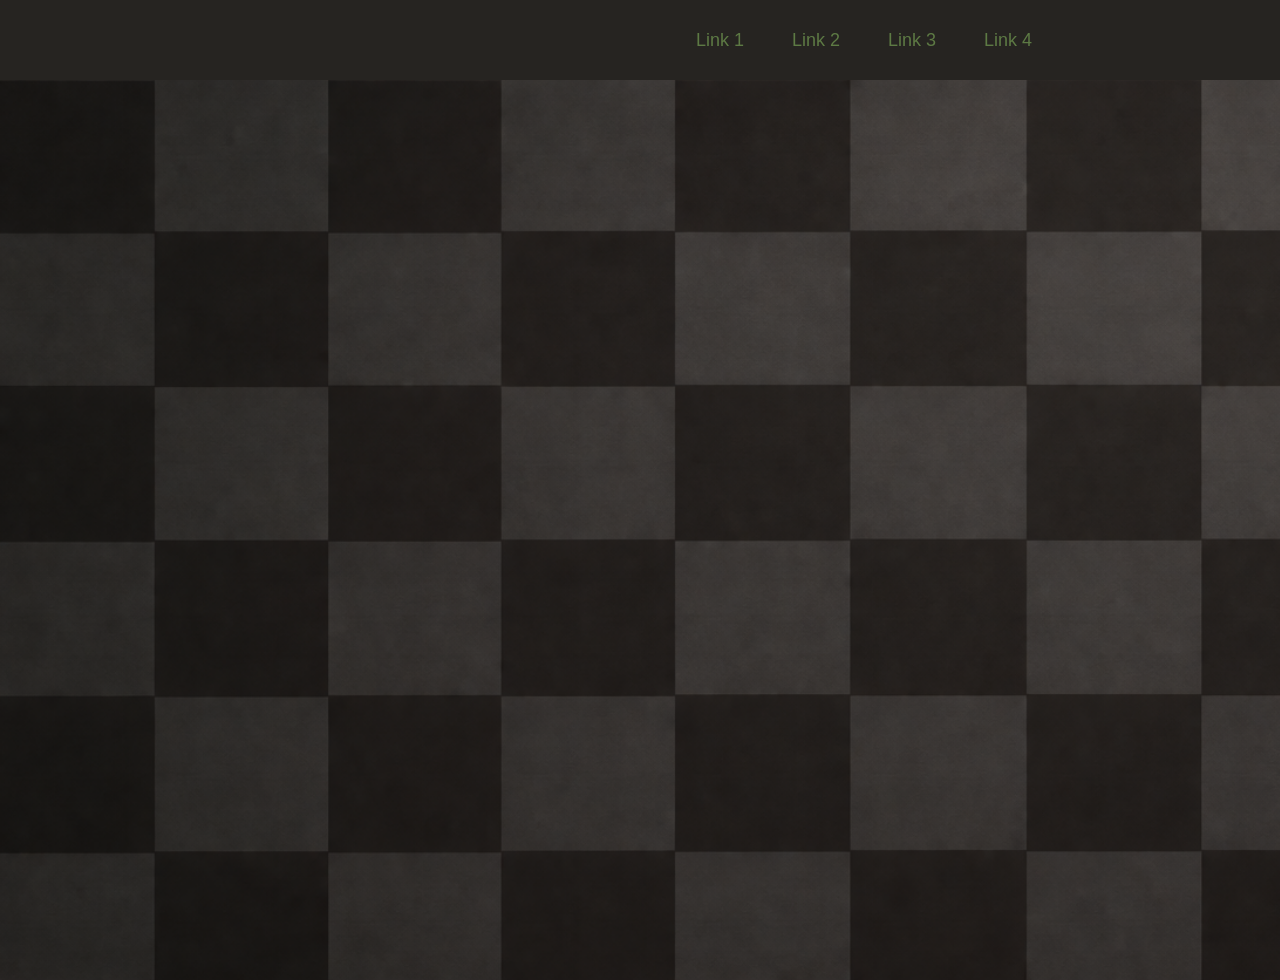
==== public/index.html @ 1d616fba "feat home" ====
<!DOCTYPE html>
<html lang="en">
<head>
    <meta charset="UTF-8">
    <meta name="viewport" content="width=device-width, initial-scale=1.0">
    <title>GambitoTech</title>
    <link rel="stylesheet" href="css/style.css">
</head>
<body>
    <div class="home">


        <div id="navbar">
            <div class="nav_content">
                <div id="nav_logo">
                    <img src="https://png.pngtree.com/png-vector/20230811/ourmid/pngtree-chess-icon-with-three-chess-pieces-vector-png-image_6841588.png" alt="">
                </div>

                <div class="nav_links">
                    <a href="">Link 1</a>
                    <a href="">Link 2</a>
                    <a href="">Link 3</a>
                    <a href="">Link 4</a>
                </div>

                <!-- <div class="nav_botao">
                    <div class="botao" id="botao1">Logar</div>
                    <div class="botao" id="botao2">Cadastrar</div>
                </div> -->
            </div>
        </div>

        <div id="banner">

        </div>
        

    </div>
</body>
</html>
---- public/css/style.css ----
body{
    padding: 0px;
    margin: 0px;
    font-family: 'Segoe UI', Arial, sans-serif;
    background-color: var(--fundo);
}

*{
    padding: 0px;
    margin: 0px;
}

:root {
    --fundo: #303030;
    --card: #262421;
    --verde-chess: #769656;
    --verde-hover: #5d7a44;
    --texto-claro: #EEEED2;
    --branco-puro: #FFFFFF;
}

#navbar{
    background-color: var(--card);
    height: 80px;
    width: 100%;
}

.nav_content{
    display: flex;
    flex-direction: row;
    justify-content: space-around;
    align-items: center;
    height: 100%;
}

.nav_links{
    display: flex;
    justify-content: space-around;
    width: 30%;
    color: #5d7a44;
    font-size: large;
}

.nav_links a{
    text-decoration: none;
    color: inherit;
}

/* .nav_botao{
    display: flex;
    width: 15%;
    justify-content: space-between;
    margin: 50px;
}

.botao{
    display: flex;
    align-items: center;
    justify-content: center;
    background-color: var(--verde-hover);
    color:var(--texto-claro) ;
    border-radius: 10px;
    width: 70px;
    height: 30px;
} */


#nav_logo img{
    width: 20%;
}

/* Banner */
#banner{
    background-image: url(../assets/imgs/fundoQuadriculado.png);
    height: 100vh;
    background-size: cover;
}
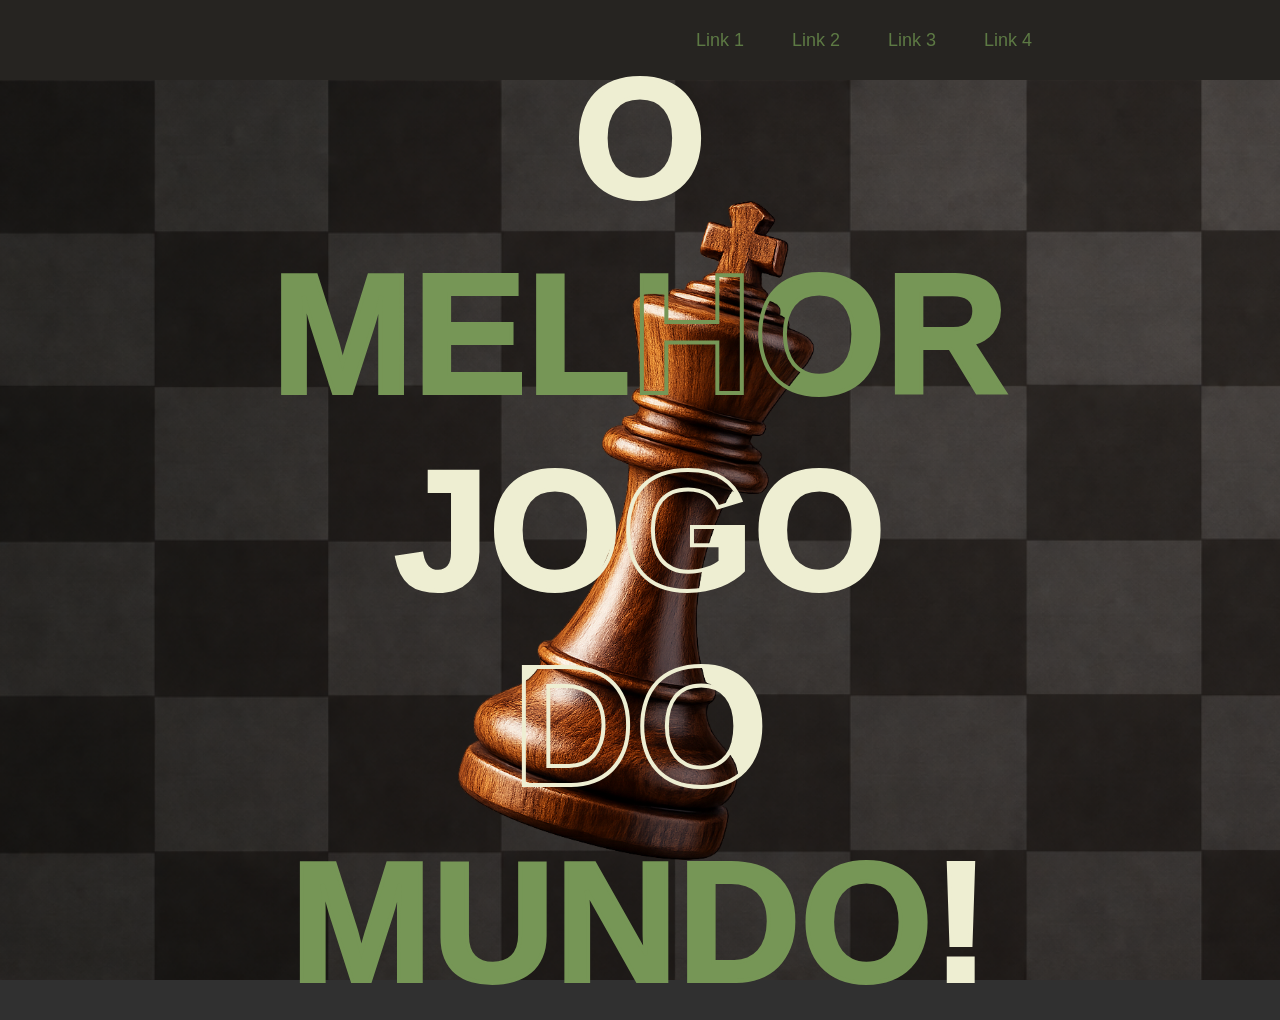
==== commit 2ec7cfab: "feat banner" ====
--- a/public/index.html
+++ b/public/index.html
@@ -1,11 +1,13 @@
 <!DOCTYPE html>
 <html lang="en">
+
 <head>
     <meta charset="UTF-8">
     <meta name="viewport" content="width=device-width, initial-scale=1.0">
     <title>GambitoTech</title>
     <link rel="stylesheet" href="css/style.css">
 </head>
+
 <body>
     <div class="home">
 
@@ -13,7 +15,8 @@
         <div id="navbar">
             <div class="nav_content">
                 <div id="nav_logo">
-                    <img src="https://png.pngtree.com/png-vector/20230811/ourmid/pngtree-chess-icon-with-three-chess-pieces-vector-png-image_6841588.png" alt="">
+                    <img src="https://png.pngtree.com/png-vector/20230811/ourmid/pngtree-chess-icon-with-three-chess-pieces-vector-png-image_6841588.png"
+                        alt="">
                 </div>
 
                 <div class="nav_links">
@@ -31,10 +34,21 @@
         </div>
 
         <div id="banner">
+            <div class="img_banner">
+                <img src="assets/imgs/rei.png" alt="" id="img_banner" class="flutuacao">
+            </div>
+            <div class="banner_destaque_txt">
+                <span class="txt_banner_principal">O <span class="txt_destaque">MELHOR</span> JOGO DO <span class="txt_destaque">MUNDO</span>!</span>
+            </div>
+
+            <div class="borda">
+                <span id="txt_banner_borda">O <span class="txt_destaque" id="txt_banner_borda_destaque">MELHOR</span> JOGO DO <span class="txt_destaque" id="txt_banner_borda_destaque">MUNDO</span>!</span>
+            </div>
 
         </div>
-        
+
 
     </div>
 </body>
+
 </html>
--- a/public/css/style.css
+++ b/public/css/style.css
@@ -1,11 +1,11 @@
-body{
+body {
     padding: 0px;
     margin: 0px;
     font-family: 'Segoe UI', Arial, sans-serif;
     background-color: var(--fundo);
 }
 
-*{
+* {
     padding: 0px;
     margin: 0px;
 }
@@ -19,13 +19,13 @@
     --branco-puro: #FFFFFF;
 }
 
-#navbar{
+#navbar {
     background-color: var(--card);
     height: 80px;
     width: 100%;
 }
 
-.nav_content{
+.nav_content {
     display: flex;
     flex-direction: row;
     justify-content: space-around;
@@ -33,7 +33,7 @@
     height: 100%;
 }
 
-.nav_links{
+.nav_links {
     display: flex;
     justify-content: space-around;
     width: 30%;
@@ -41,7 +41,7 @@
     font-size: large;
 }
 
-.nav_links a{
+.nav_links a {
     text-decoration: none;
     color: inherit;
 }
@@ -65,13 +65,88 @@
 } */
 
 
-#nav_logo img{
+#nav_logo img {
     width: 20%;
 }
 
 /* Banner */
-#banner{
+#banner {
+    display: flex;
+    justify-content: center;
+    align-items: center;
     background-image: url(../assets/imgs/fundoQuadriculado.png);
     height: 100vh;
     background-size: cover;
 }
+
+
+#img_banner {
+    width: 70%;
+    z-index: 2;
+}
+
+.img_banner {
+    display: flex;
+    justify-content: center;
+    align-items: center;
+}
+
+.banner_destaque_txt {
+    color: var(--texto-claro);
+    font-size: 170px;
+    flex-wrap: wrap;
+    font-weight: bolder;
+
+    position: absolute;
+    width: 60%;
+    text-align: center;
+    z-index: 1;
+}
+
+.txt_destaque {
+    color: var(--verde-chess);
+}
+
+#txt_banner_principal {
+    z-index: 2;
+}
+
+#txt_banner_borda_destaque {
+    color: transparent;
+    -webkit-text-stroke: 4px var(--verde-chess);
+    z-index: 3;
+}
+
+#txt_banner_borda {
+    color: transparent;
+    -webkit-text-stroke: 4px var(--texto-claro);
+    z-index: 3;
+}
+
+.borda {
+    font-size: 170px;
+    flex-wrap: wrap;
+    font-weight: bolder;
+
+    position: absolute;
+    width: 60%;
+    text-align: center;
+    z-index: 3;
+}
+
+/* Animacao do rei do banner */
+@keyframes flutuar {
+
+    0%,
+    100% {
+        transform: translateY(-30px) rotate(1deg);
+    }
+
+    50% {
+        transform: translateY(30px) rotate(-30deg);
+    }
+}
+
+.flutuacao {
+    animation: flutuar 5s ease-in-out infinite;
+} /*colocar esse nome "flutuacao" nos elementos que eu queira que tenha essa animação */
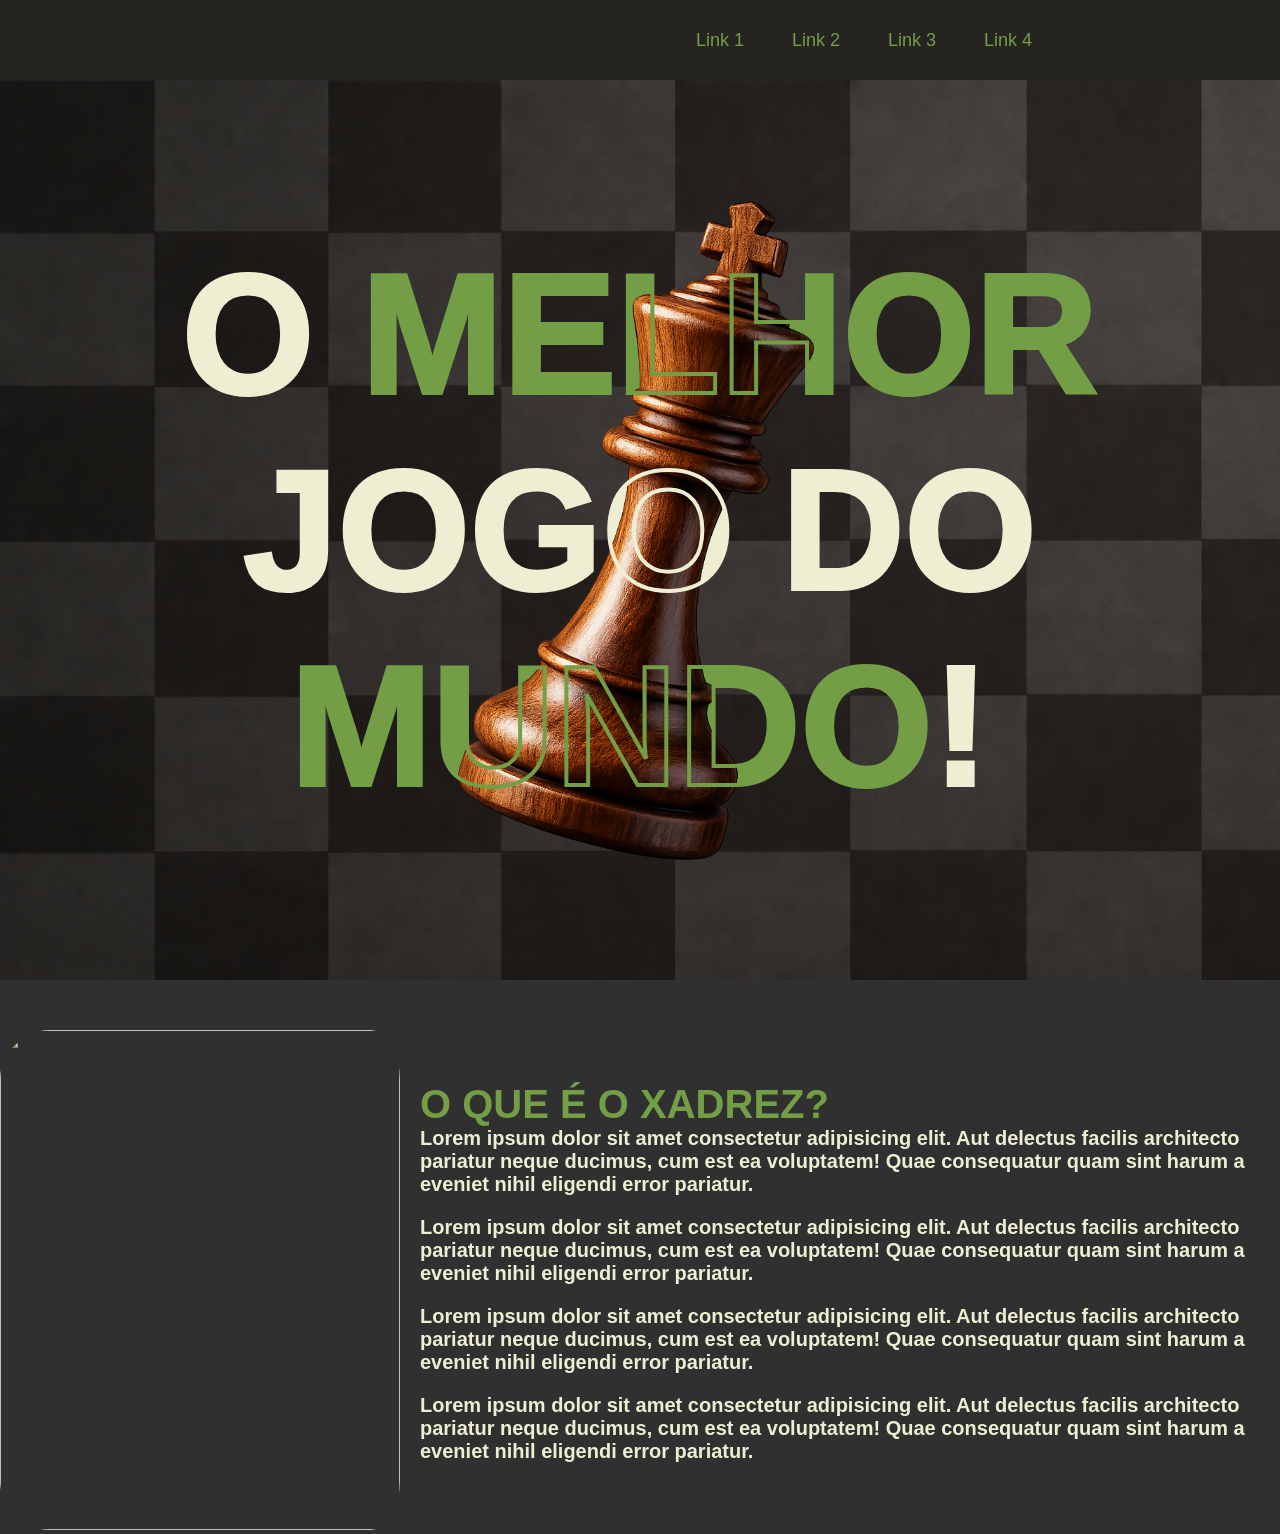
==== commit f5164ebc: "feat section O que é" ====
--- a/public/index.html
+++ b/public/index.html
@@ -15,7 +15,7 @@
         <div id="navbar">
             <div class="nav_content">
                 <div id="nav_logo">
-                    <img src="https://png.pngtree.com/png-vector/20230811/ourmid/pngtree-chess-icon-with-three-chess-pieces-vector-png-image_6841588.png"
+                    <img src="https://cdn2.steamgriddb.com/icon_thumb/efdde87c66fe4e6dc73a2ab6111ca58a.png"
                         alt="">
                 </div>
 
@@ -33,18 +33,41 @@
             </div>
         </div>
 
+        <!-- Seção do banner -->
         <div id="banner">
             <div class="img_banner">
                 <img src="assets/imgs/rei.png" alt="" id="img_banner" class="flutuacao">
             </div>
             <div class="banner_destaque_txt">
-                <span class="txt_banner_principal">O <span class="txt_destaque">MELHOR</span> JOGO DO <span class="txt_destaque">MUNDO</span>!</span>
+                <span class="txt_banner_principal">O <span class="txt_destaque">MELHOR</span> JOGO DO <span
+                        class="txt_destaque">MUNDO</span>!</span>
             </div>
 
             <div class="borda">
-                <span id="txt_banner_borda">O <span class="txt_destaque" id="txt_banner_borda_destaque">MELHOR</span> JOGO DO <span class="txt_destaque" id="txt_banner_borda_destaque">MUNDO</span>!</span>
+                <span id="txt_banner_borda">O <span class="txt_destaque" id="txt_banner_borda_destaque">MELHOR</span>
+                    JOGO DO <span class="txt_destaque" id="txt_banner_borda_destaque">MUNDO</span>!</span>
             </div>
 
+        </div>
+
+        <!-- Seção o que é (rápida explicação sobre o jogo) -->
+        <div id="oQueE">
+            <div id="img_oqueE">
+                <img src="assets/imgs/OqueE2.jpg" alt="">
+            </div>
+
+            <div class="txt_oqueE">
+                <div class="titulo_destaque_p">
+                    O QUE É O XADREZ?
+                </div>
+
+                <div class="txt">
+                    <p class="txt_desc_p">Lorem ipsum dolor sit amet consectetur adipisicing elit. Aut delectus facilis architecto pariatur neque ducimus, cum est ea voluptatem! Quae consequatur quam sint harum a eveniet nihil eligendi error pariatur.</p>
+                    <p class="txt_desc_p">Lorem ipsum dolor sit amet consectetur adipisicing elit. Aut delectus facilis architecto pariatur neque ducimus, cum est ea voluptatem! Quae consequatur quam sint harum a eveniet nihil eligendi error pariatur.</p>
+                    <p class="txt_desc_p">Lorem ipsum dolor sit amet consectetur adipisicing elit. Aut delectus facilis architecto pariatur neque ducimus, cum est ea voluptatem! Quae consequatur quam sint harum a eveniet nihil eligendi error pariatur.</p>
+                    <p class="txt_desc_p">Lorem ipsum dolor sit amet consectetur adipisicing elit. Aut delectus facilis architecto pariatur neque ducimus, cum est ea voluptatem! Quae consequatur quam sint harum a eveniet nihil eligendi error pariatur.</p>
+                </div>
+            </div>
         </div>
 
 
--- a/public/css/style.css
+++ b/public/css/style.css
@@ -3,6 +3,7 @@
     margin: 0px;
     font-family: 'Segoe UI', Arial, sans-serif;
     background-color: var(--fundo);
+    color: var(--texto-claro);
 }
 
 * {
@@ -13,7 +14,7 @@
 :root {
     --fundo: #303030;
     --card: #262421;
-    --verde-chess: #769656;
+    --verde-chess: #739e45;
     --verde-hover: #5d7a44;
     --texto-claro: #EEEED2;
     --branco-puro: #FFFFFF;
@@ -37,7 +38,7 @@
     display: flex;
     justify-content: space-around;
     width: 30%;
-    color: #5d7a44;
+    color: var(--verde-chess);
     font-size: large;
 }
 
@@ -66,7 +67,7 @@
 
 
 #nav_logo img {
-    width: 20%;
+    width: 10%;
 }
 
 /* Banner */
@@ -98,7 +99,7 @@
     font-weight: bolder;
 
     position: absolute;
-    width: 60%;
+    width: 90%;
     text-align: center;
     z-index: 1;
 }
@@ -129,7 +130,7 @@
     font-weight: bolder;
 
     position: absolute;
-    width: 60%;
+    width: 90%;
     text-align: center;
     z-index: 3;
 }
@@ -149,4 +150,42 @@
 
 .flutuacao {
     animation: flutuar 5s ease-in-out infinite;
-} /*colocar esse nome "flutuacao" nos elementos que eu queira que tenha essa animação */+}
+
+/*colocar esse nome "flutuacao" nos elementos que eu queira que tenha essa animação */
+
+/*Seção O que é o xadrez */
+#oQueE{
+    margin-top: 50px;
+    display: flex;
+    align-items: center;
+    justify-content: center;
+    width: 100%;
+}
+
+.txt_oqueE{
+    display: flex;
+    flex-direction: column;
+    flex-wrap: wrap;
+    width: 70%;
+    height: 100%;
+}
+
+.titulo_destaque_p {
+    color: var(--verde-chess);
+    font-size: 40px;
+    font-weight: bolder;
+}
+
+#img_oqueE img{
+    width: 400px;
+    height: 500px;
+    border-radius: 50px;
+    padding-right: 20px;
+}
+
+.txt_desc_p{
+    font-size: 20px;
+    font-weight: bold;
+    padding-bottom: 20px;
+}
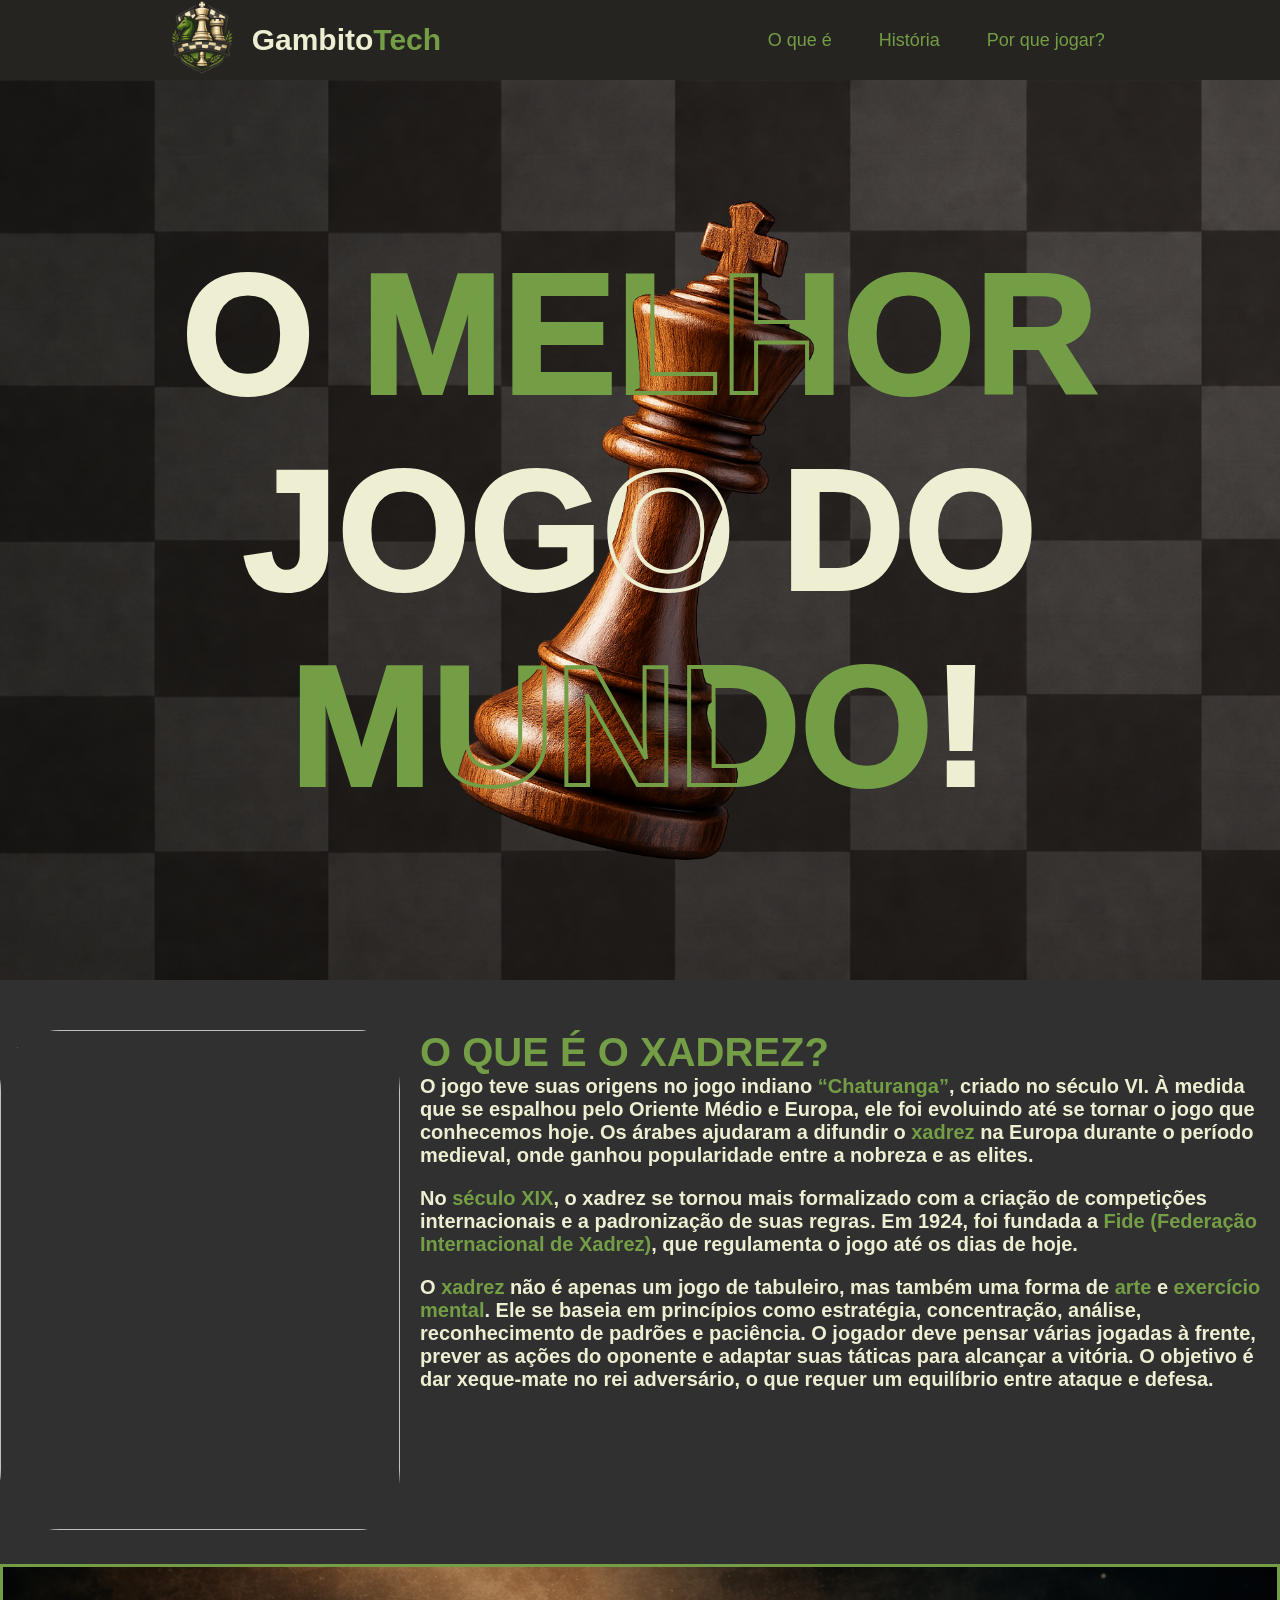
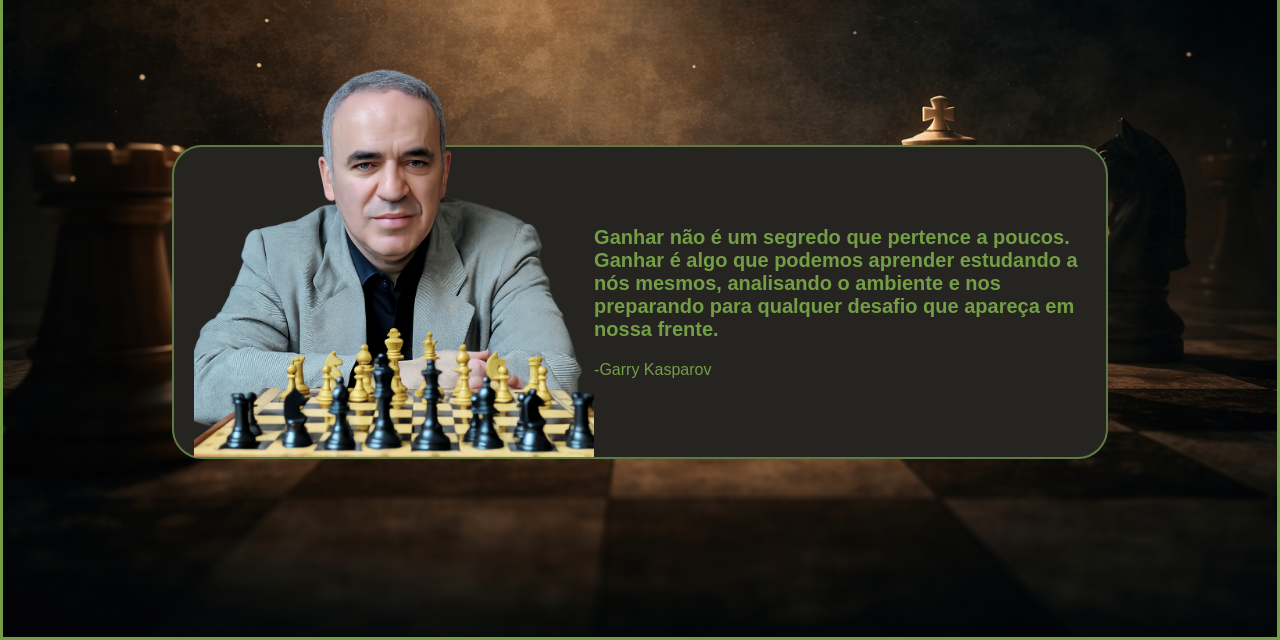
==== commit fb5a9e5e: "feat seção frase" ====
--- a/public/index.html
+++ b/public/index.html
@@ -15,15 +15,15 @@
         <div id="navbar">
             <div class="nav_content">
                 <div id="nav_logo">
-                    <img src="https://cdn2.steamgriddb.com/icon_thumb/efdde87c66fe4e6dc73a2ab6111ca58a.png"
-                        alt="">
+                    <img src="assets/imgs/logo.png" alt="">
+
+                    <span id="txt_logo">Gambito<span class="txt_destaque">Tech</span></span>
                 </div>
 
                 <div class="nav_links">
-                    <a href="">Link 1</a>
-                    <a href="">Link 2</a>
-                    <a href="">Link 3</a>
-                    <a href="">Link 4</a>
+                    <a href="#oQueE">O que é</a>
+                    <a href="">História</a>
+                    <a href="">Por que jogar?</a>
                 </div>
 
                 <!-- <div class="nav_botao">
@@ -62,11 +62,43 @@
                 </div>
 
                 <div class="txt">
-                    <p class="txt_desc_p">Lorem ipsum dolor sit amet consectetur adipisicing elit. Aut delectus facilis architecto pariatur neque ducimus, cum est ea voluptatem! Quae consequatur quam sint harum a eveniet nihil eligendi error pariatur.</p>
-                    <p class="txt_desc_p">Lorem ipsum dolor sit amet consectetur adipisicing elit. Aut delectus facilis architecto pariatur neque ducimus, cum est ea voluptatem! Quae consequatur quam sint harum a eveniet nihil eligendi error pariatur.</p>
-                    <p class="txt_desc_p">Lorem ipsum dolor sit amet consectetur adipisicing elit. Aut delectus facilis architecto pariatur neque ducimus, cum est ea voluptatem! Quae consequatur quam sint harum a eveniet nihil eligendi error pariatur.</p>
-                    <p class="txt_desc_p">Lorem ipsum dolor sit amet consectetur adipisicing elit. Aut delectus facilis architecto pariatur neque ducimus, cum est ea voluptatem! Quae consequatur quam sint harum a eveniet nihil eligendi error pariatur.</p>
+                    <p class="txt_desc_p">O jogo teve suas origens no jogo indiano <span
+                            class="txt_destaque">“Chaturanga”</span>, criado no século VI. À medida que se espalhou pelo
+                        Oriente Médio e Europa, ele foi evoluindo até se tornar o jogo que conhecemos hoje. Os árabes
+                        ajudaram a difundir o <span class="txt_destaque">xadrez</span> na Europa durante o período
+                        medieval, onde ganhou popularidade entre a nobreza e as elites.</p>
+
+                    <p class="txt_desc_p">No <span class="txt_destaque">século XIX</span>, o xadrez se tornou mais
+                        formalizado com a criação de competições internacionais e a padronização de suas regras. Em
+                        1924, foi fundada a <span class="txt_destaque">Fide (Federação Internacional de Xadrez)</span>,
+                        que regulamenta o jogo até os dias de hoje.</p>
+
+                    <p class="txt_desc_p">O <span class="txt_destaque">xadrez</span> não é apenas um jogo de tabuleiro,
+                        mas também uma forma de <span class="txt_destaque">arte</span> e <span
+                            class="txt_destaque">exercício mental</span>. Ele se baseia em princípios como estratégia,
+                        concentração, análise, reconhecimento de padrões e paciência. O jogador deve pensar várias
+                        jogadas à frente, prever as ações do oponente e adaptar suas táticas para alcançar a vitória. O
+                        objetivo é dar xeque-mate no rei adversário, o que requer um equilíbrio entre ataque e defesa.
+                    </p>
                 </div>
+
+            </div>
+        </div>
+
+
+        <div id="section_frase">
+            <div id="card_frase">
+                <div id="imgFrase">
+                    <img src="assets/imgs/kasparov.png" alt="">
+                </div>
+
+                <div class="txt_frase">
+                    <p class="txt_desc_p txt_destaque">Ganhar não é um segredo que pertence a poucos. Ganhar é algo que podemos aprender estudando a nós mesmos, analisando o ambiente e nos preparando para qualquer desafio que apareça em nossa frente.</p>
+                    
+
+                    <p id="nomeFrase" class="txt_destaque">-Garry Kasparov</p>
+                </div>
+
             </div>
         </div>
 
--- a/public/css/style.css
+++ b/public/css/style.css
@@ -13,15 +13,15 @@
 
 :root {
     --fundo: #303030;
-    --card: #262421;
+    --fundo-secundaria: #262421;
     --verde-chess: #739e45;
-    --verde-hover: #5d7a44;
+    --verde-escuro: #5d7a44;
     --texto-claro: #EEEED2;
     --branco-puro: #FFFFFF;
 }
 
 #navbar {
-    background-color: var(--card);
+    background-color: var(--fundo-secundaria);
     height: 80px;
     width: 100%;
 }
@@ -58,7 +58,7 @@
     display: flex;
     align-items: center;
     justify-content: center;
-    background-color: var(--verde-hover);
+    background-color: var(--verde-escuro);
     color:var(--texto-claro) ;
     border-radius: 10px;
     width: 70px;
@@ -67,7 +67,18 @@
 
 
 #nav_logo img {
-    width: 10%;
+    width: 100px;
+}
+
+#nav_logo{
+    display: flex;
+    align-items: center;
+}
+
+#txt_logo{
+    color: var(--texto-claro);
+    font-size: 30px;
+    font-weight: bold;
 }
 
 /* Banner */
@@ -158,9 +169,10 @@
 #oQueE{
     margin-top: 50px;
     display: flex;
-    align-items: center;
+
     justify-content: center;
     width: 100%;
+    height: 100%;
 }
 
 .txt_oqueE{
@@ -180,7 +192,7 @@
 #img_oqueE img{
     width: 400px;
     height: 500px;
-    border-radius: 50px;
+    border-radius: 60px;
     padding-right: 20px;
 }
 
@@ -188,4 +200,43 @@
     font-size: 20px;
     font-weight: bold;
     padding-bottom: 20px;
-}+}
+
+/* Seção da frase */
+#section_frase{
+    height: 670px;
+    background-image: url(../assets/imgs/fundo_frase.png);
+    background-size: cover;
+    margin-top: 30px;
+    border: 3px solid var(--verde-chess);
+    display: flex;
+    align-items: center;
+    justify-content: center;
+}
+
+#card_frase{
+    width: 70%;
+    height: 310px;
+    background-color: var(--fundo-secundaria);
+    border-radius: 30px;
+    border: 2px solid var(--verde-escuro);
+    display: flex;
+    padding: 0px 20px;
+    justify-content: space-between;
+}
+
+#imgFrase{
+    display: flex;
+}
+
+#imgFrase img{
+    height: 400px;
+    align-self: flex-end;
+}
+
+.txt_frase{
+    width: 60%;
+    align-self: center;
+}
+
+/* Seção por que jogar? */
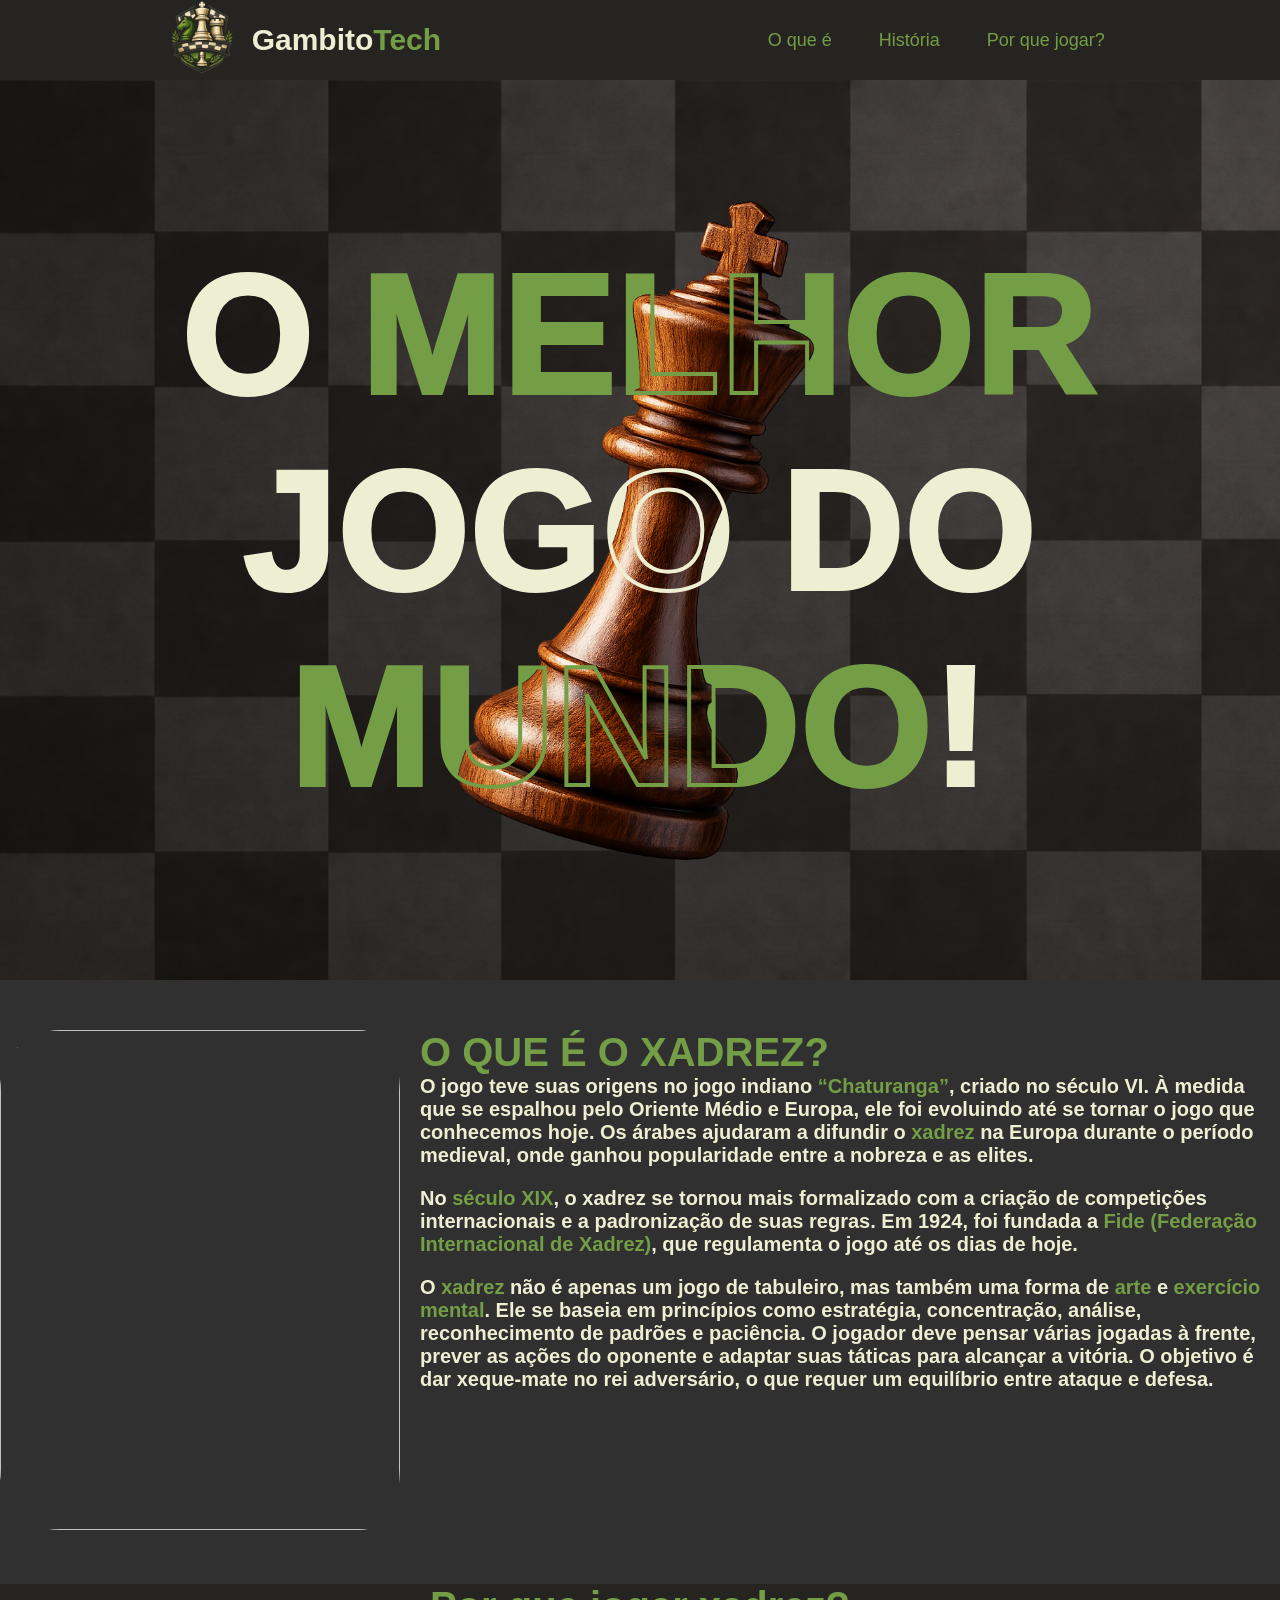
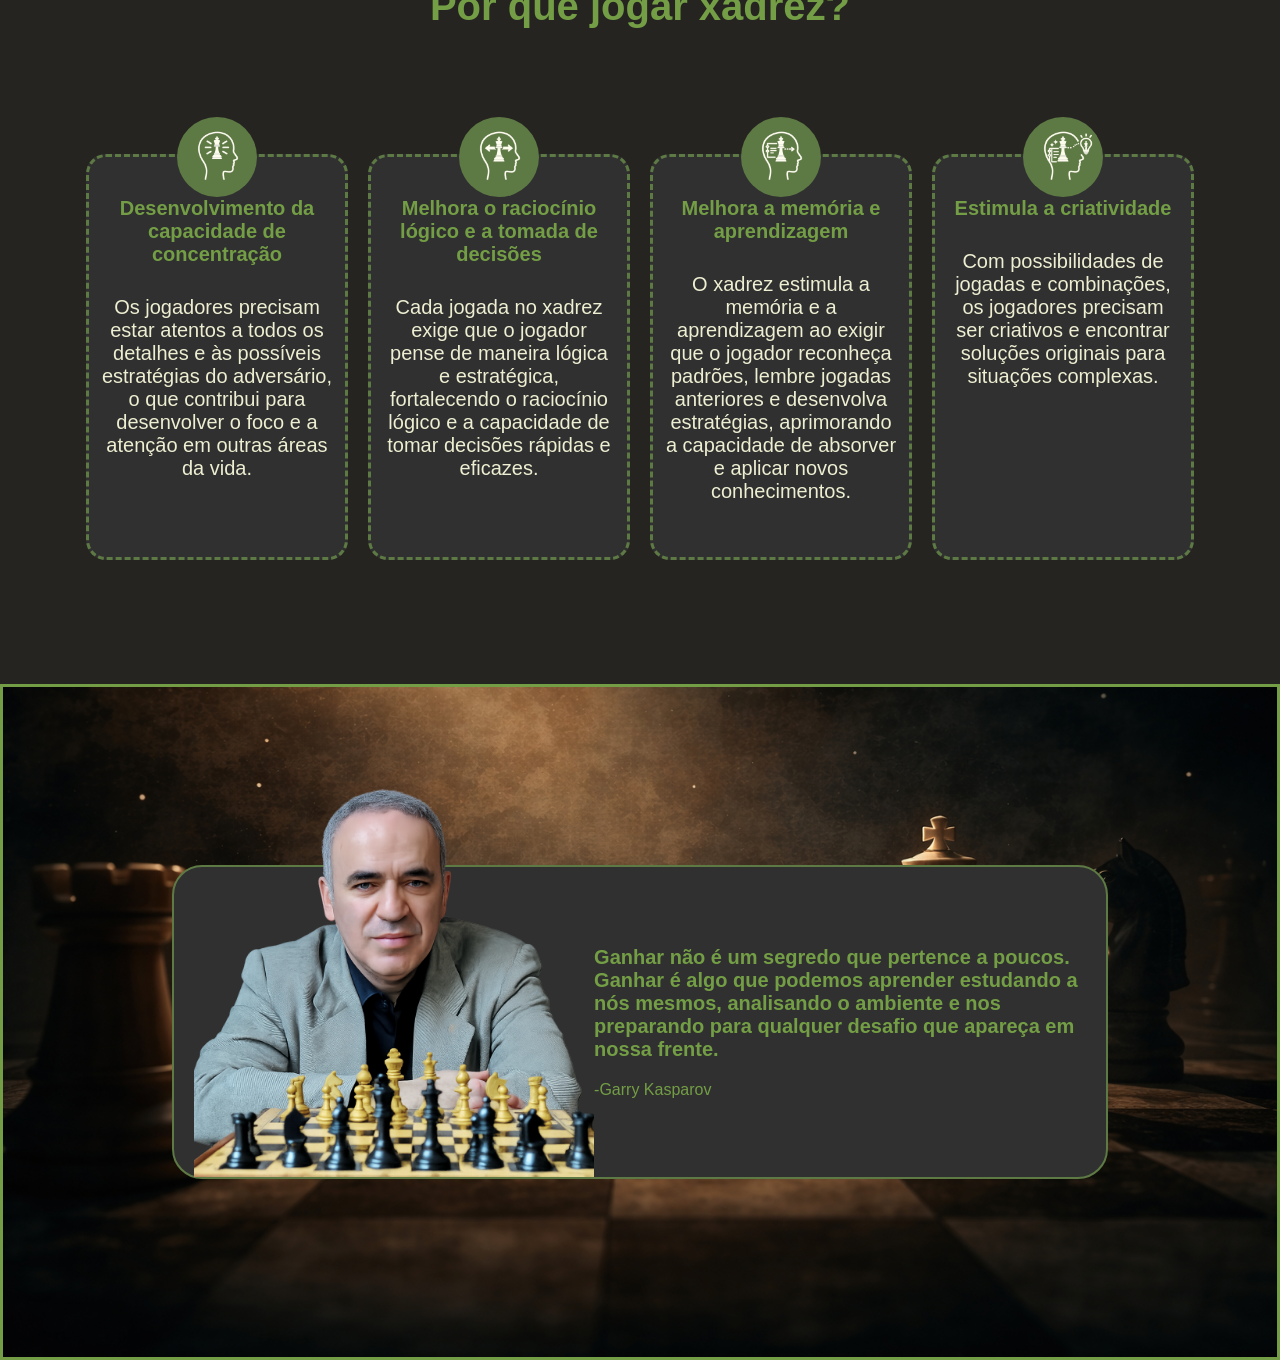
==== commit 7dff4ecc: "feat seção por que jogar?" ====
--- a/public/index.html
+++ b/public/index.html
@@ -25,11 +25,6 @@
                     <a href="">História</a>
                     <a href="">Por que jogar?</a>
                 </div>
-
-                <!-- <div class="nav_botao">
-                    <div class="botao" id="botao1">Logar</div>
-                    <div class="botao" id="botao2">Cadastrar</div>
-                </div> -->
             </div>
         </div>
 
@@ -85,7 +80,70 @@
             </div>
         </div>
 
+        <!-- Seção - Por que jogar -->
+        <div id="porQue">
+            <div id="porQue_content">
 
+                <div class="titulo_destaque_p">Por que jogar xadrez?</div>
+
+                <div id="cards_porQue">
+
+                    <div class="card_porQue">
+                        <div class="card_head">
+                            <img src="assets/imgs/concentracao.png" alt="">
+
+                            <div class="txt_desc_p txt_destaque">Desenvolvimento da capacidade de concentração</div>
+                        </div>
+
+                        <p>Os jogadores precisam estar atentos a todos os detalhes e às possíveis estratégias do
+                            adversário, o que contribui para desenvolver o foco e a atenção em outras áreas da vida.</p>
+
+                    </div>
+
+                    <div class="card_porQue">
+                        <div class="card_head">
+                            <img src="assets/imgs/decisao.png" alt="">
+
+                            <div class="txt_desc_p txt_destaque">Melhora o raciocínio lógico e a tomada de decisões
+                            </div>
+                        </div>
+
+                        <p>Cada jogada no xadrez exige que o jogador pense de maneira lógica e estratégica, fortalecendo
+                            o raciocínio lógico e a capacidade de tomar decisões rápidas e eficazes.</p>
+
+                    </div>
+
+                    <div class="card_porQue">
+
+                        <div class="card_head">
+                            <img src="assets/imgs/memoria.png" alt="">
+
+                            <div class="txt_desc_p txt_destaque">Melhora a memória e aprendizagem</div>
+                        </div>
+
+                        <p>O xadrez estimula a memória e a aprendizagem ao exigir que o jogador reconheça padrões,
+                            lembre jogadas anteriores e desenvolva estratégias, aprimorando a capacidade de absorver e
+                            aplicar novos conhecimentos.</p>
+
+                    </div>
+
+                    <div class="card_porQue">
+                        <div class="card_head">
+                            <img src="assets/imgs/criatividade.png" alt="">
+
+                            <div class="txt_desc_p txt_destaque">Estimula a criatividade</div>
+                        </div>
+
+                        <p>Com possibilidades de jogadas e combinações, os jogadores precisam ser criativos e encontrar
+                            soluções originais para situações complexas.</p>
+
+                    </div>
+
+                </div>
+            </div>
+        </div>
+
+        <!-- Seção - frase (frase do Kasparov) -->
         <div id="section_frase">
             <div id="card_frase">
                 <div id="imgFrase">
@@ -93,8 +151,10 @@
                 </div>
 
                 <div class="txt_frase">
-                    <p class="txt_desc_p txt_destaque">Ganhar não é um segredo que pertence a poucos. Ganhar é algo que podemos aprender estudando a nós mesmos, analisando o ambiente e nos preparando para qualquer desafio que apareça em nossa frente.</p>
-                    
+                    <p class="txt_desc_p txt_destaque">Ganhar não é um segredo que pertence a poucos. Ganhar é algo que
+                        podemos aprender estudando a nós mesmos, analisando o ambiente e nos preparando para qualquer
+                        desafio que apareça em nossa frente.</p>
+
 
                     <p id="nomeFrase" class="txt_destaque">-Garry Kasparov</p>
                 </div>
@@ -103,6 +163,8 @@
         </div>
 
 
+
+
     </div>
 </body>
 
--- a/public/css/style.css
+++ b/public/css/style.css
@@ -47,25 +47,6 @@
     color: inherit;
 }
 
-/* .nav_botao{
-    display: flex;
-    width: 15%;
-    justify-content: space-between;
-    margin: 50px;
-}
-
-.botao{
-    display: flex;
-    align-items: center;
-    justify-content: center;
-    background-color: var(--verde-escuro);
-    color:var(--texto-claro) ;
-    border-radius: 10px;
-    width: 70px;
-    height: 30px;
-} */
-
-
 #nav_logo img {
     width: 100px;
 }
@@ -87,7 +68,7 @@
     justify-content: center;
     align-items: center;
     background-image: url(../assets/imgs/fundoQuadriculado.png);
-    height: 100vh;
+    height: 900px;
     background-size: cover;
 }
 
@@ -207,7 +188,7 @@
     height: 670px;
     background-image: url(../assets/imgs/fundo_frase.png);
     background-size: cover;
-    margin-top: 30px;
+    
     border: 3px solid var(--verde-chess);
     display: flex;
     align-items: center;
@@ -217,7 +198,7 @@
 #card_frase{
     width: 70%;
     height: 310px;
-    background-color: var(--fundo-secundaria);
+    background-color: var(--fundo);
     border-radius: 30px;
     border: 2px solid var(--verde-escuro);
     display: flex;
@@ -239,4 +220,66 @@
     align-self: center;
 }
 
-/* Seção por que jogar? */+/* Seção - por que jogar? */
+#porQue{
+    margin-top: 50px;
+    width: 100%;
+    height: 700px;
+
+    background-color: var(--fundo-secundaria);
+}
+
+#porQue_content{
+    display: flex;
+    justify-content: center;
+    align-items: center;
+    flex-direction: column;
+    height: 100%;
+}
+
+#cards_porQue{
+    display: flex;
+    width: 100%;
+    height: 100%;
+    align-items: center;
+    justify-content: center;
+}
+
+.card_porQue{
+    height: 400px;
+    width: 20%;
+    background-color: var(--fundo);
+    margin: 10px;
+    border-radius: 20px;
+    border: 3px dashed var(--verde-escuro);
+    display: flex;
+    flex-direction: column;
+    align-items: center;
+}
+
+.card_porQue:hover{
+    transform: translateY(-15px);
+    transition: 0.5s ease;
+}
+
+.card_head{
+    display: flex;
+    flex-direction: column;
+    align-items: center;
+    justify-content: center;
+    padding: 10px;
+    margin-top: -50px;
+    text-align: center;
+}
+
+.card_head img{
+    width: 80px;
+    background-color: var(--verde-escuro);
+    border-radius: 100%;
+}
+
+.card_porQue p{
+    font-size: 20px;
+    width: 90%;
+    text-align: center;
+}
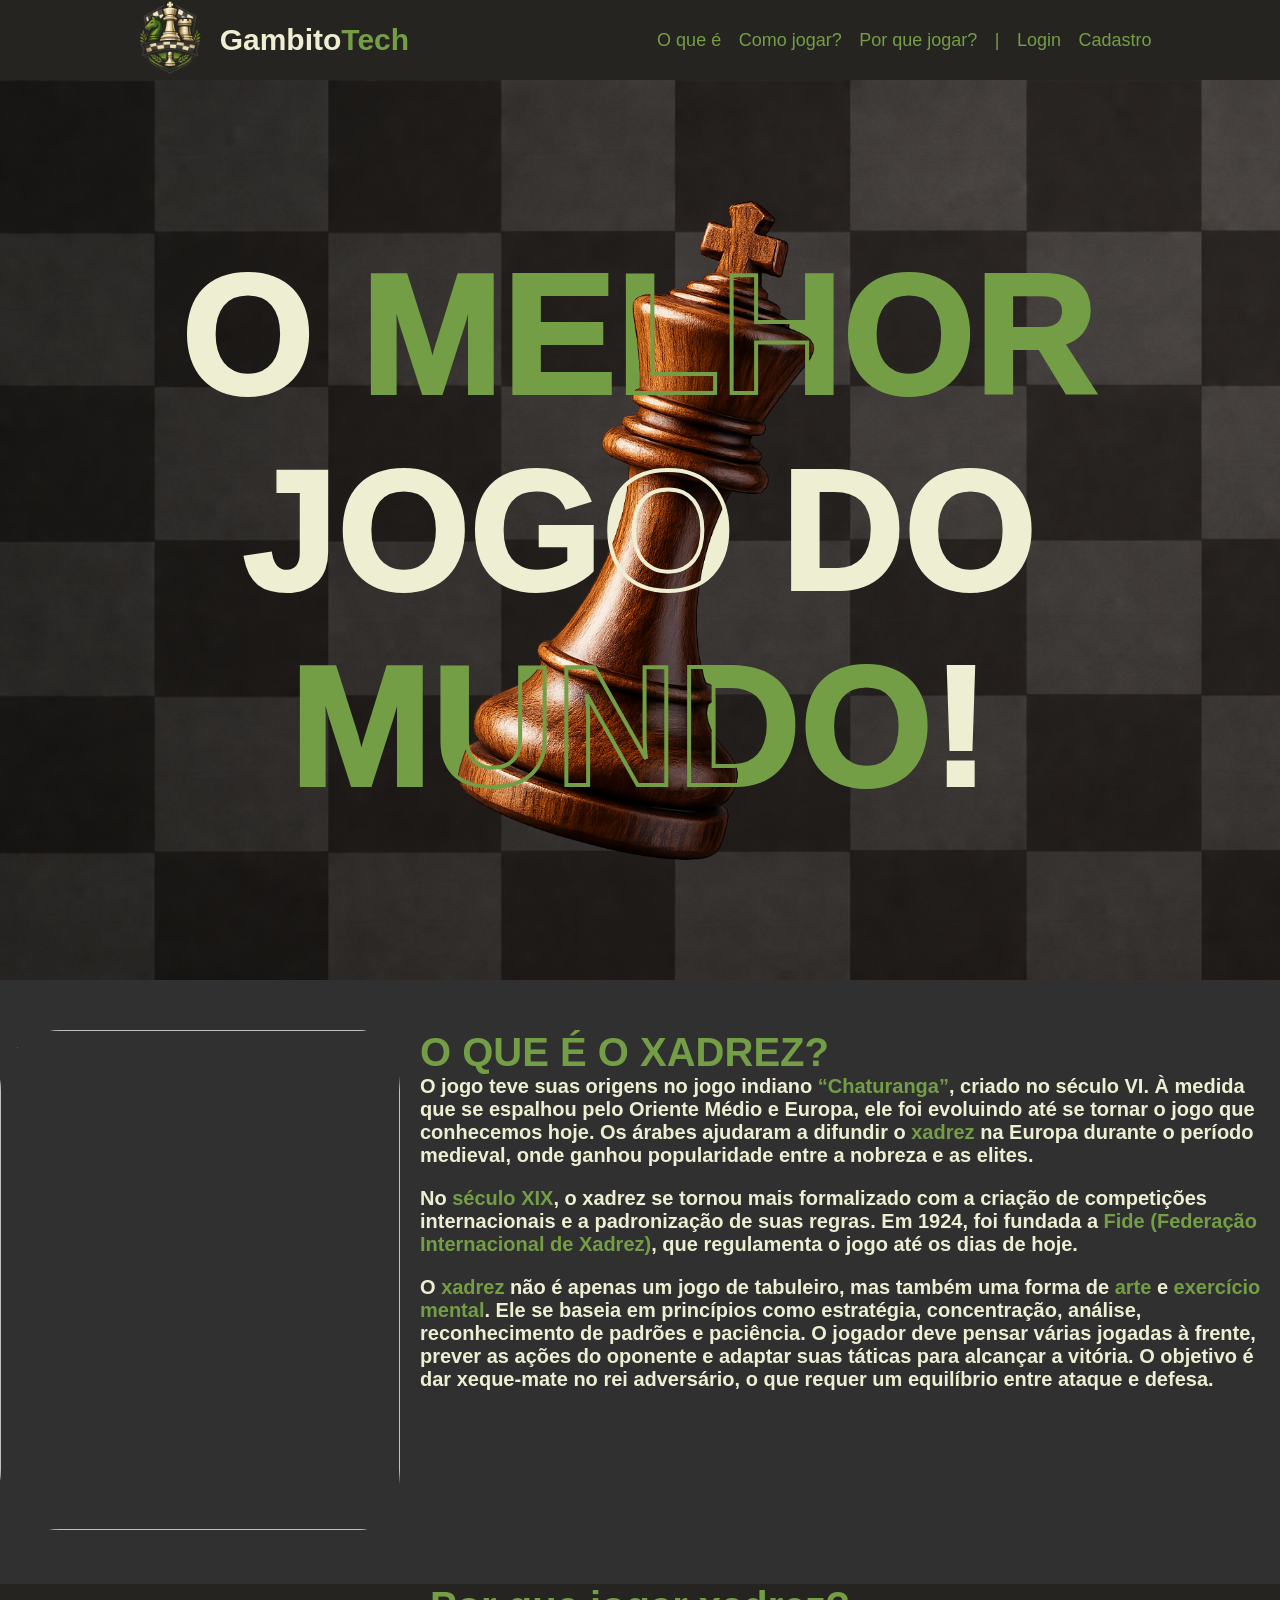
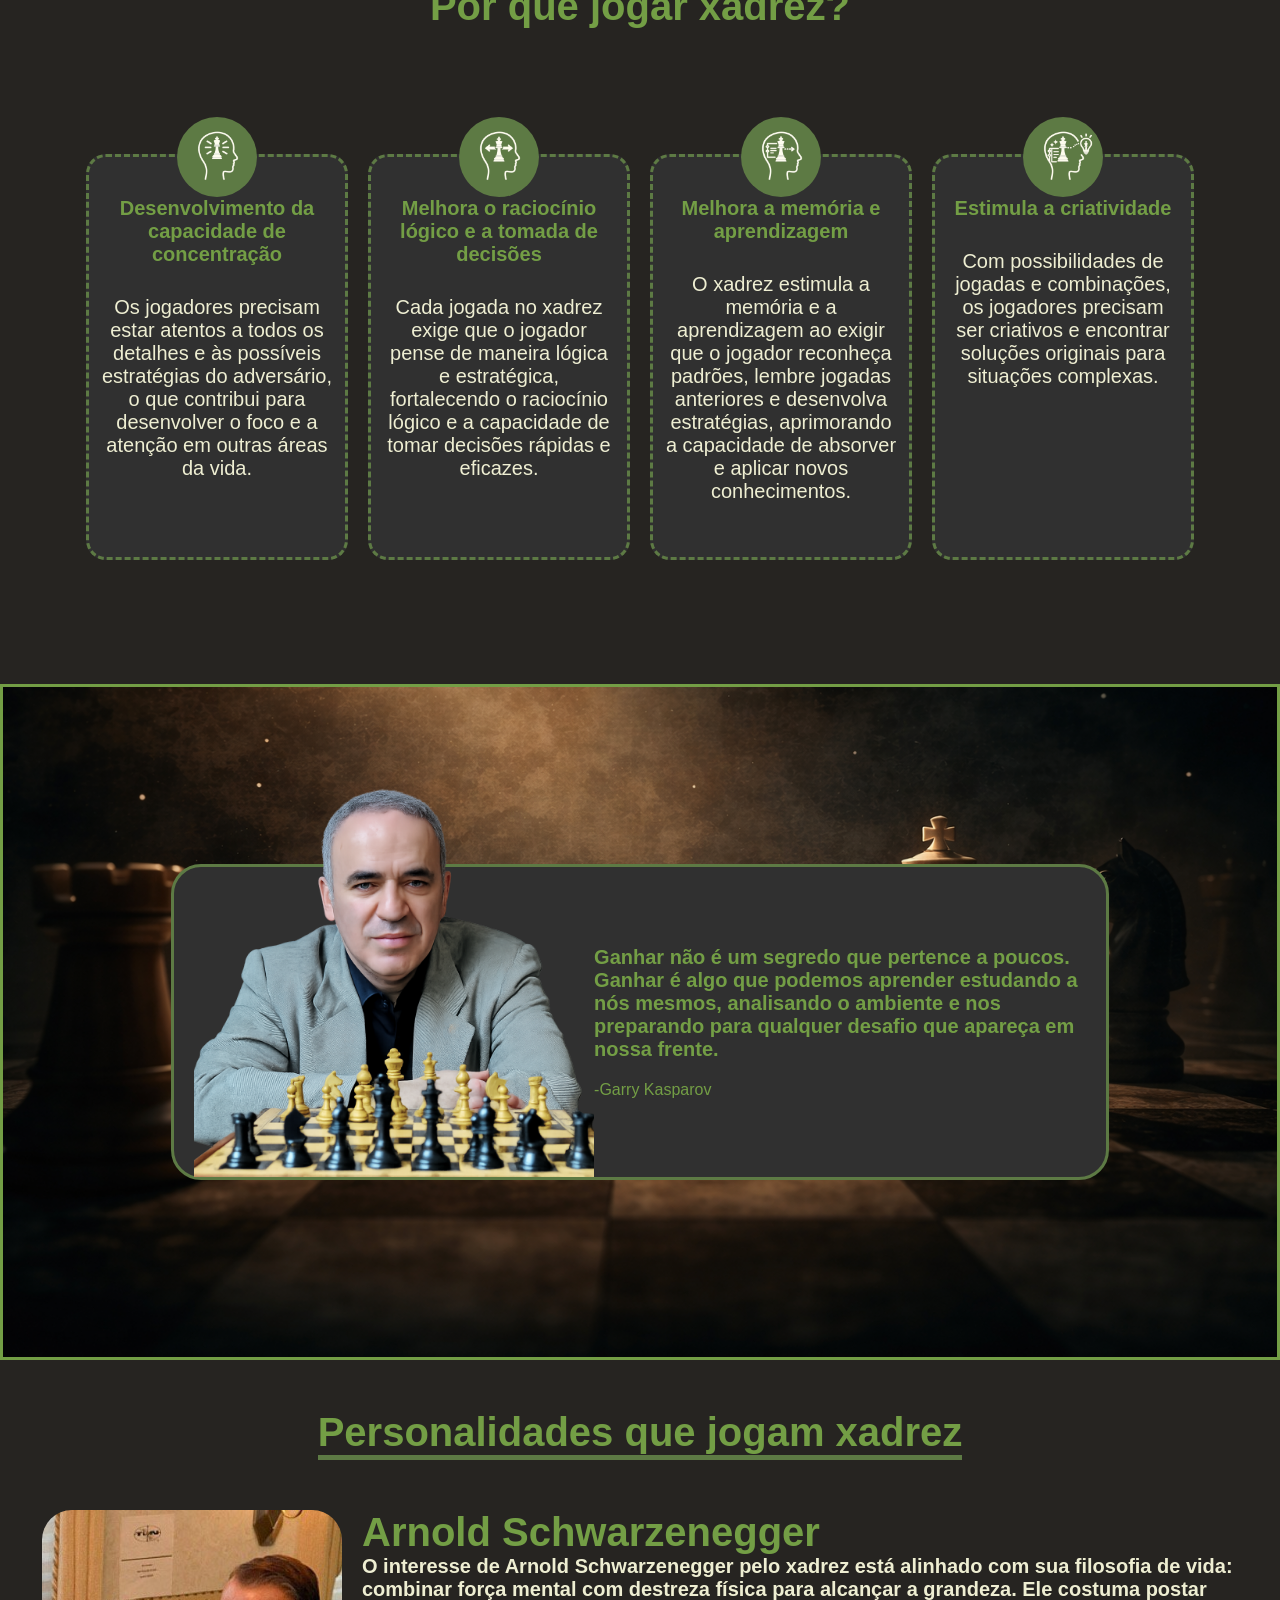
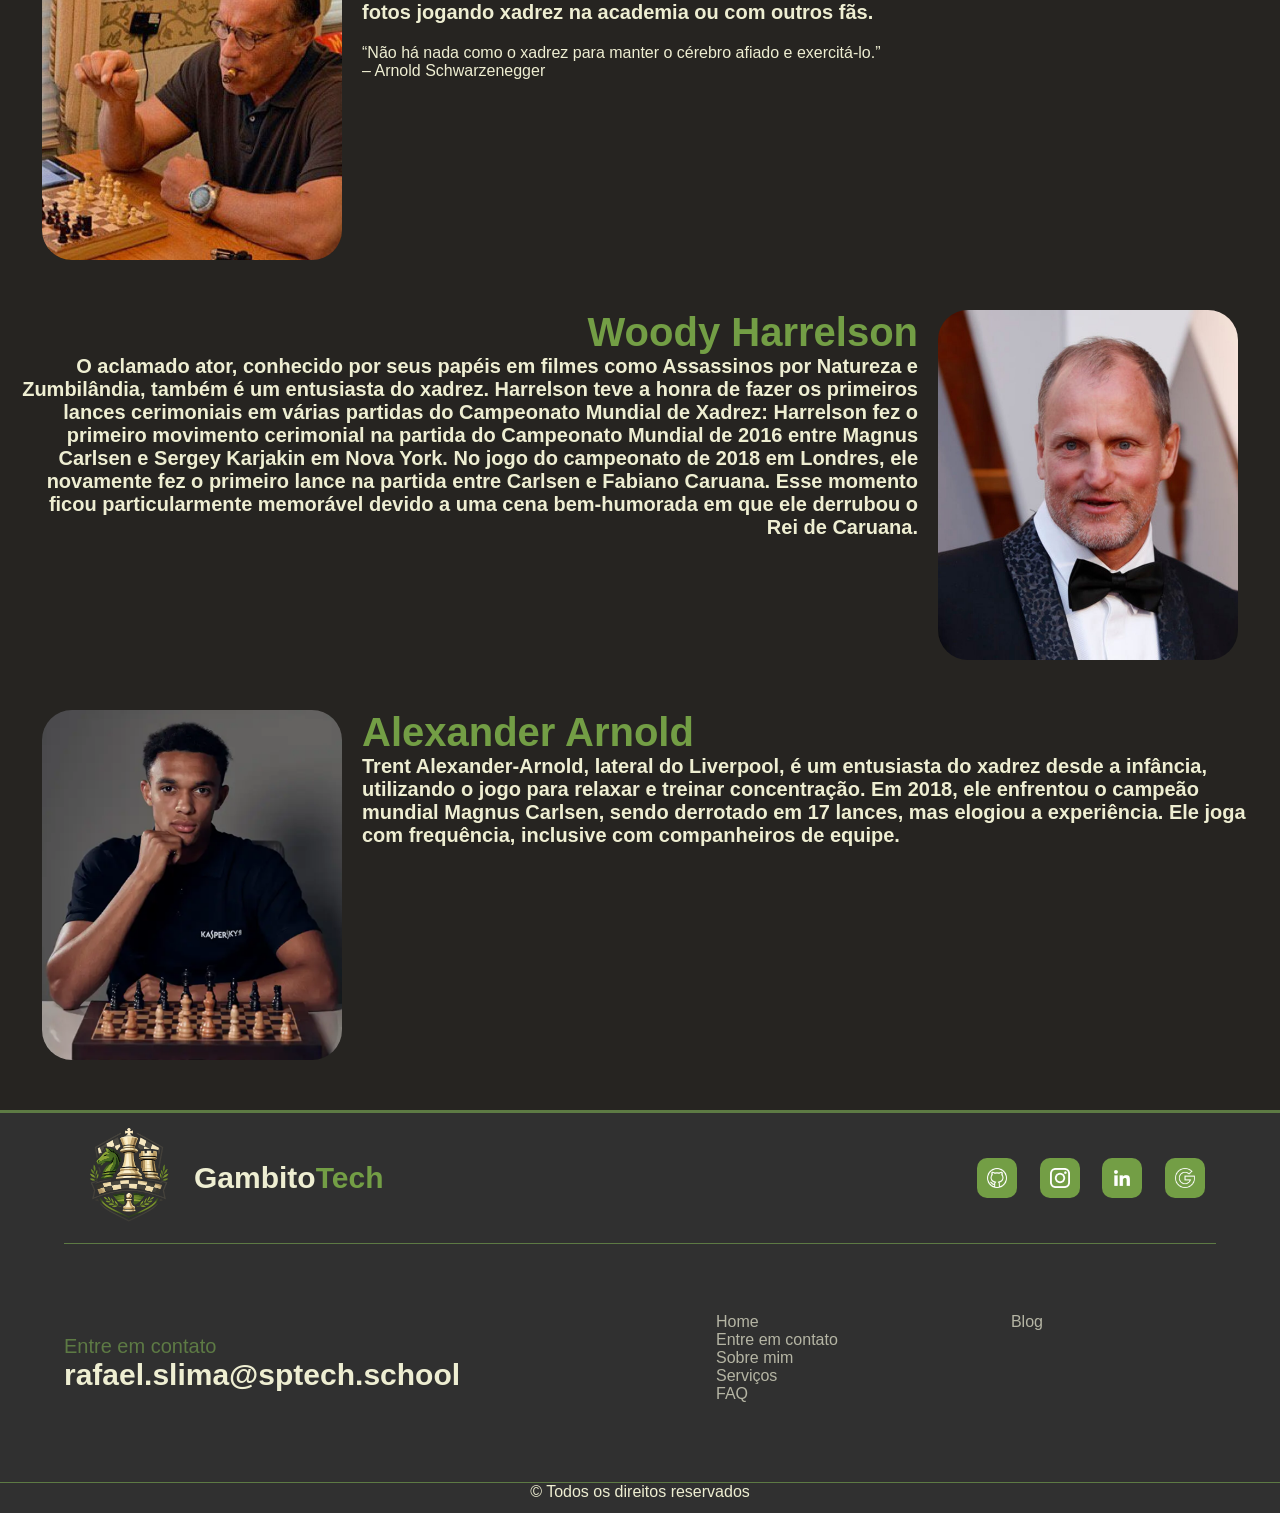
==== commit 653ee9e7: "update home" ====
--- a/public/index.html
+++ b/public/index.html
@@ -22,8 +22,11 @@
 
                 <div class="nav_links">
                     <a href="#oQueE">O que é</a>
-                    <a href="">História</a>
+                    <a href="">Como jogar?</a>
                     <a href="">Por que jogar?</a>
+                    <p>|</p>
+                    <a href="login.html">Login</a>
+                    <a href="">Cadastro</a>
                 </div>
             </div>
         </div>
@@ -162,9 +165,104 @@
             </div>
         </div>
 
-
-
-
+        <!-- Seção - Celebridades que jogam xadrez -->
+        <div id="celebridades">
+            <div class="titulo_destaque_cel">Personalidades que jogam xadrez</div>
+
+            <div class="celebridade_direita">
+                <img src="assets/imgs/arnold.jpg" alt="" class="img_celebridade">
+
+                <div class="txts_celebridade">
+                    <div class="txt_cel_head titulo_destaque_p">Arnold Schwarzenegger</div>
+
+                    <p class="txt_desc_p">O interesse de Arnold Schwarzenegger pelo xadrez está alinhado com sua
+                        filosofia de vida:
+                        combinar força mental com destreza física para alcançar a grandeza. Ele costuma postar fotos
+                        jogando xadrez na academia ou com outros fãs.
+                    </p>
+
+                    <p>“Não há nada como o xadrez para manter o cérebro afiado e exercitá-lo.”</p>
+                    <p>– Arnold Schwarzenegger</p>
+
+                </div>
+            </div>
+
+            <div class="celebridade_esquerda">
+                <img src="assets/imgs/WoodyHarrelson.jpg" alt="" class="img_celebridade">
+
+                <div class="txts_celebridade">
+                    <div class="txt_cel_head titulo_destaque_p">Woody Harrelson</div>
+
+                    <p class="txt_desc_p">O aclamado ator, conhecido por seus papéis em filmes como Assassinos por
+                        Natureza e Zumbilândia, também é um entusiasta do xadrez.
+
+                        Harrelson teve a honra de fazer os primeiros lances cerimoniais em várias partidas do Campeonato
+                        Mundial de Xadrez:
+
+                        Harrelson fez o primeiro movimento cerimonial na partida do Campeonato Mundial de 2016 entre
+                        Magnus Carlsen e Sergey Karjakin em Nova York.
+
+                        No jogo do campeonato de 2018 em Londres, ele novamente fez o primeiro lance na partida entre
+                        Carlsen e Fabiano Caruana. Esse momento ficou particularmente memorável devido a uma cena
+                        bem-humorada em que ele derrubou o Rei de Caruana.</p>
+                </div>
+            </div>
+
+            <div class="celebridade_direita">
+                <img src="assets/imgs/alexanderArnold.png" alt="" class="img_celebridade">
+
+                <div class="txts_celebridade">
+                    <div class="txt_cel_head titulo_destaque_p">Alexander Arnold</div>
+
+                    <p class="txt_desc_p">Trent Alexander-Arnold, lateral do Liverpool, é um entusiasta do xadrez desde
+                        a infância, utilizando o jogo para relaxar e treinar concentração. Em 2018, ele enfrentou o
+                        campeão mundial Magnus Carlsen, sendo derrotado em 17 lances, mas elogiou a experiência. Ele
+                        joga com frequência, inclusive com companheiros de equipe.</p>
+
+                </div>
+            </div>
+        </div>
+
+
+
+
+        <footer>
+            <div class="footer_head">
+                <div id="logo_footer">
+                    <img src="assets/imgs/logo.png" alt="" class="footer_logo_img">
+                    <span id="txt_logo">Gambito<span class="txt_destaque">Tech</span></span>
+                </div>
+
+                <div class="links_contato_footer">
+                    <img src="assets/imgs/github.png" alt="" class="logo_contato">
+                    <img src="assets/imgs/instagram.png" alt="" class="logo_contato">
+                    <img src="assets/imgs/linkedin.png" alt="" class="logo_contato">
+                    <img src="assets/imgs/google.png" alt="" class="logo_contato">
+                </div>
+            </div>
+
+            <div id="corpo_footer">
+
+                <div id="contato_footer">
+                    <p class="txt_footer">Entre em contato</p>
+                    <div id="txt_logo">rafael.slima@sptech.school</div>
+                </div>
+
+                <div id="links_footer">
+                    <p class="links_footer_p">Home</p>
+                    <p class="links_footer_p">Entre em contato</p>
+                    <p class="links_footer_p">Sobre mim</p>
+                    <p class="links_footer_p">Serviços</p>
+                    <p class="links_footer_p">FAQ</p>
+                    <p class="links_footer_p">Blog</p>
+                </div>
+
+            </div>
+
+            <div id="footer_direitos">
+                &copy; Todos os direitos reservados
+            </div>
+        </footer>
     </div>
 </body>
 
--- a/public/css/style.css
+++ b/public/css/style.css
@@ -37,7 +37,7 @@
 .nav_links {
     display: flex;
     justify-content: space-around;
-    width: 30%;
+    width: 40%;
     color: var(--verde-chess);
     font-size: large;
 }
@@ -164,7 +164,7 @@
     height: 100%;
 }
 
-.titulo_destaque_p {
+.titulo_destaque_p, .titulo_destaque_cel {
     color: var(--verde-chess);
     font-size: 40px;
     font-weight: bolder;
@@ -200,7 +200,7 @@
     height: 310px;
     background-color: var(--fundo);
     border-radius: 30px;
-    border: 2px solid var(--verde-escuro);
+    border: 3px solid var(--verde-escuro);
     display: flex;
     padding: 0px 20px;
     justify-content: space-between;
@@ -255,11 +255,12 @@
     display: flex;
     flex-direction: column;
     align-items: center;
+
+    transition: 0.5s ease;
 }
 
 .card_porQue:hover{
     transform: translateY(-15px);
-    transition: 0.5s ease;
 }
 
 .card_head{
@@ -282,4 +283,130 @@
     font-size: 20px;
     width: 90%;
     text-align: center;
+}
+
+/* Seção celebridades */
+#celebridades{
+    display: flex;
+    flex-direction: column;
+    height: 1300px;
+
+    padding-top: 50px;
+    align-items: center;
+    background-color: var(--fundo-secundaria);
+}
+
+.celebridade_direita, .celebridade_esquerda{
+    display: flex;
+    justify-content: center;
+    margin-top: 50px;
+}
+
+.img_celebridade{
+    width: 300px;
+    height: 350px;
+    border-radius: 30px;
+    object-fit: cover; /*Usar para a imagem não ficar achatada*/
+    margin: 0px 20px;
+}
+
+.txts_celebridade{
+    display: flex;
+    flex-direction: column;
+    width: 70%;
+}
+
+.celebridade_esquerda .img_celebridade{
+    order: 1;
+}
+
+.celebridade_esquerda{
+    text-align: right;
+}
+
+.titulo_destaque_cel{
+    border-bottom: 5px solid var(--verde-escuro);
+}
+
+/* Footer */
+footer{
+    display: flex;
+    flex-direction: column;
+    align-items: center;
+    width: 100%;
+    height: 400px;
+    border-top: 3px solid var(--verde-escuro);
+}
+
+.footer_head{
+    display: flex;
+    width: 90%;
+    justify-content: space-between;
+    border-bottom: 1px solid var(--verde-escuro);
+}
+
+#logo_footer{
+    display: flex;
+    align-items: center;
+}
+
+.footer_logo_img{
+    width: 130px;
+}
+
+.links_contato_footer{
+    width: 250px;
+    display: flex;
+    justify-content: space-around;
+}
+
+.logo_contato{
+    width: 20px;
+    height: 20px;
+    background-color: var(--verde-chess);
+    border-radius: 10px;
+    object-fit: cover;
+    padding: 10px;
+
+    align-self: center;
+    transition: 0.3s ease;
+}
+
+.logo_contato:hover{
+    background-color: var(--verde-escuro);
+    transform: translateY(-5px);
+}
+
+#corpo_footer{
+    display: flex;
+    width: 90%;
+    height: 100%;
+    align-items: center;
+    justify-content: space-between;
+}
+
+.txt_footer{
+    color: var(--verde-escuro);
+    font-size: 20px;
+}
+
+#links_footer{
+    width: 500px;
+    height: 100px;
+    display: flex;
+    flex-direction: column;
+    flex-wrap: wrap;
+}
+
+.links_footer_p{
+    color: rgba(245, 245, 220, 0.680);
+}
+
+#footer_direitos{
+    width: 100%;
+    height: 50px;
+    background-color: var(--fundo);
+    border-top: 1px solid var(--verde-escuro);
+    display: flex;
+    justify-content: center;
 }
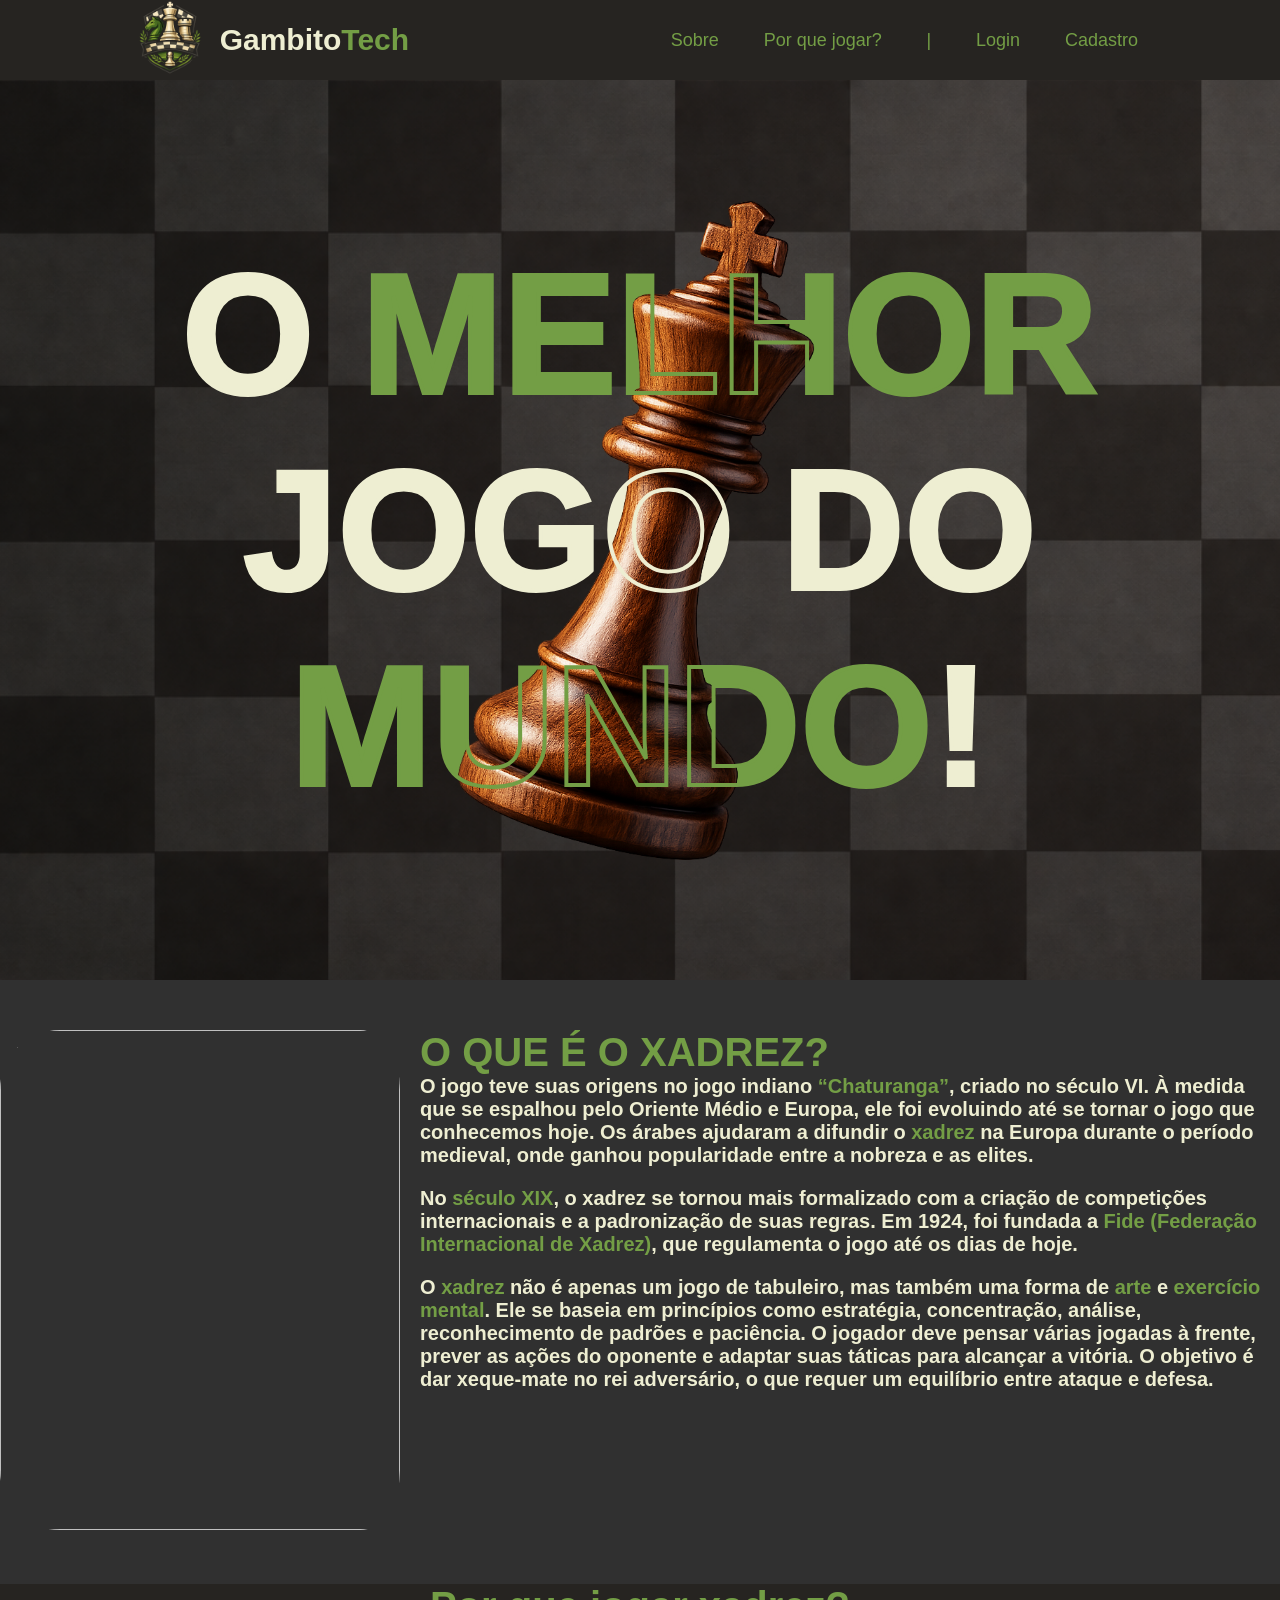
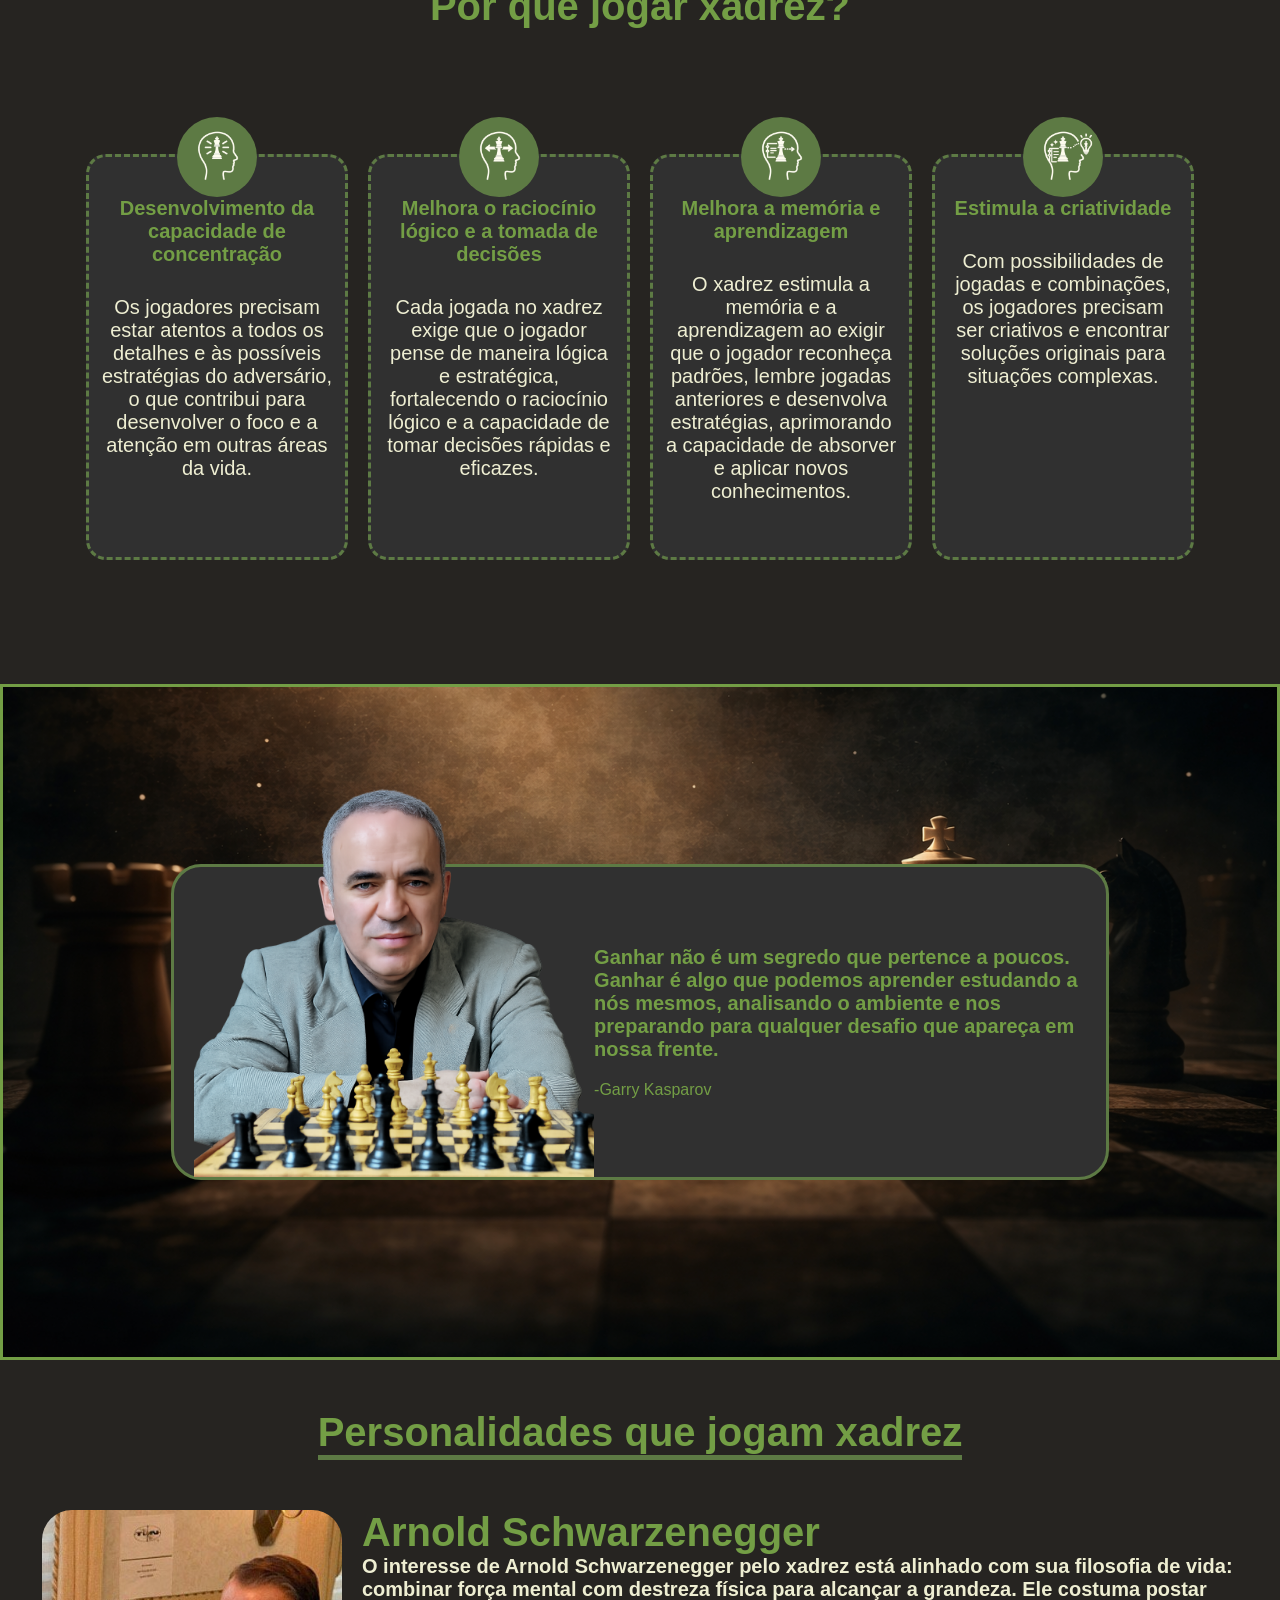
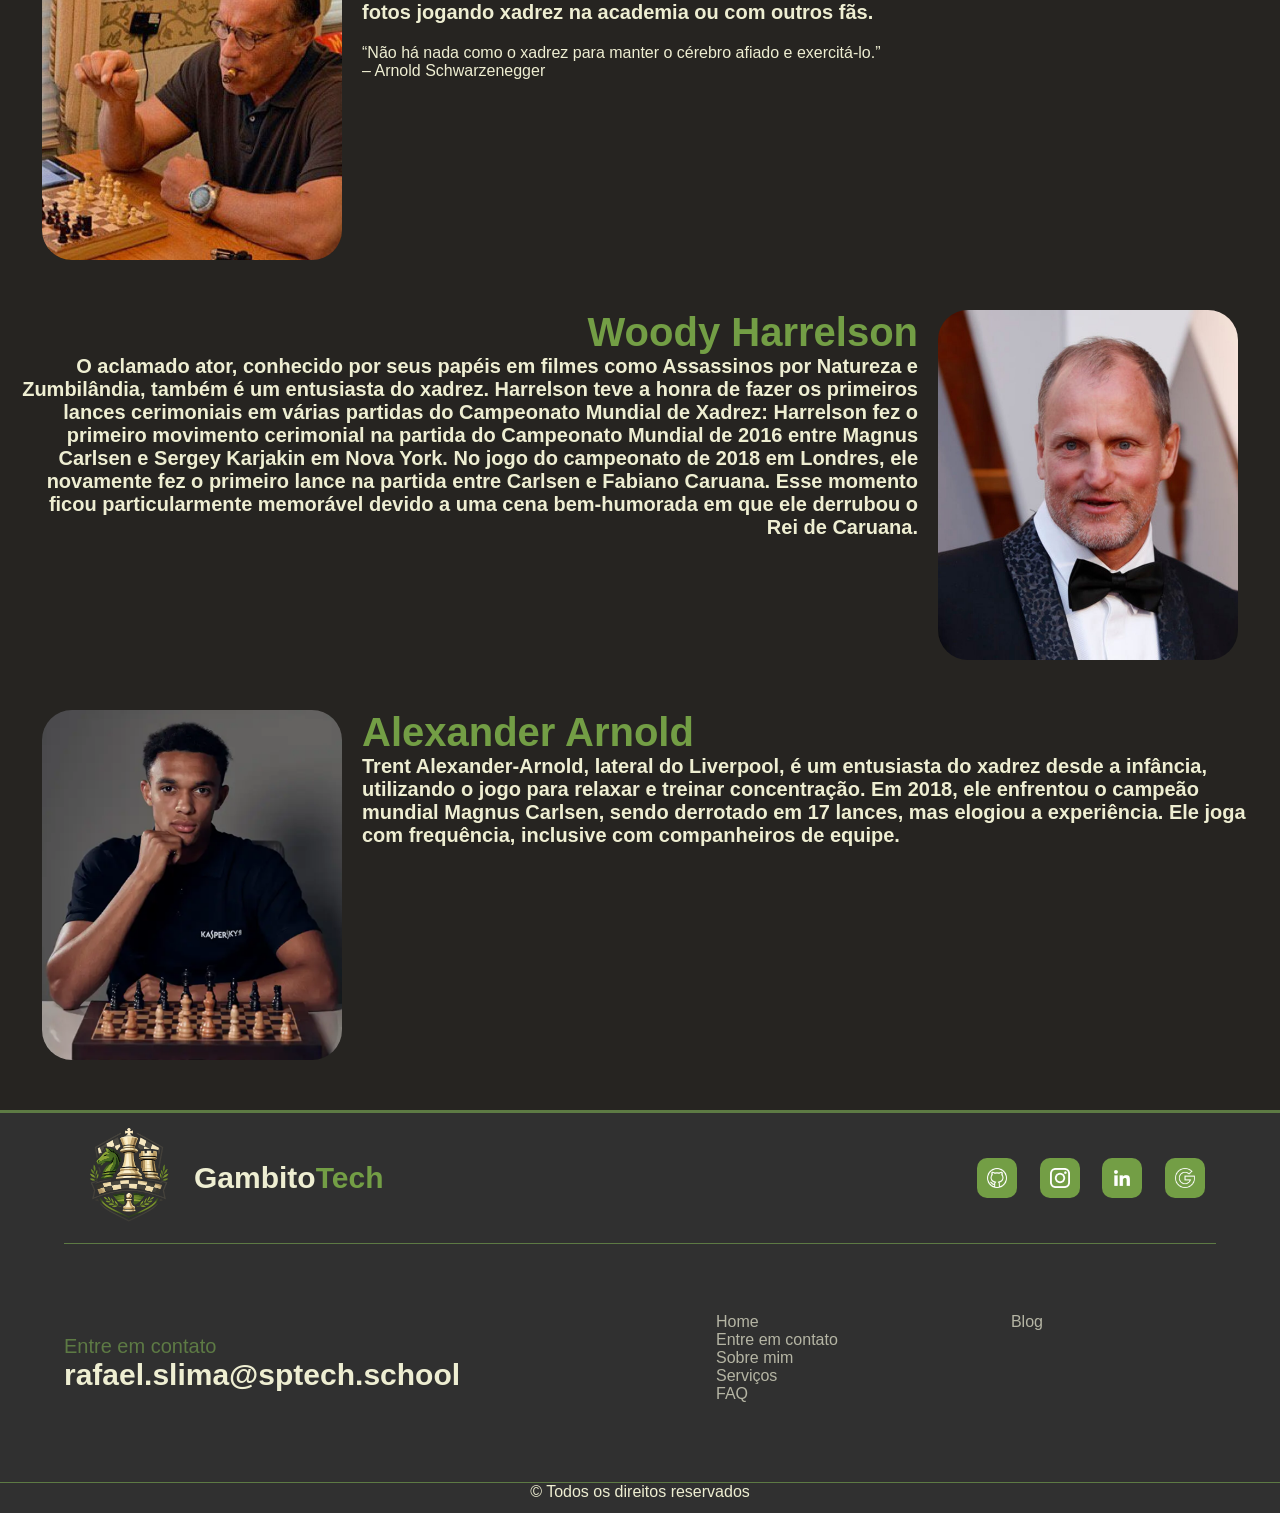
==== commit 5b2e884e: "update login" ====
--- a/public/index.html
+++ b/public/index.html
@@ -21,9 +21,8 @@
                 </div>
 
                 <div class="nav_links">
-                    <a href="#oQueE">O que é</a>
-                    <a href="">Como jogar?</a>
-                    <a href="">Por que jogar?</a>
+                    <a href="#oQueE">Sobre</a>
+                    <a href="#porQue">Por que jogar?</a>
                     <p>|</p>
                     <a href="login.html">Login</a>
                     <a href="">Cadastro</a>
